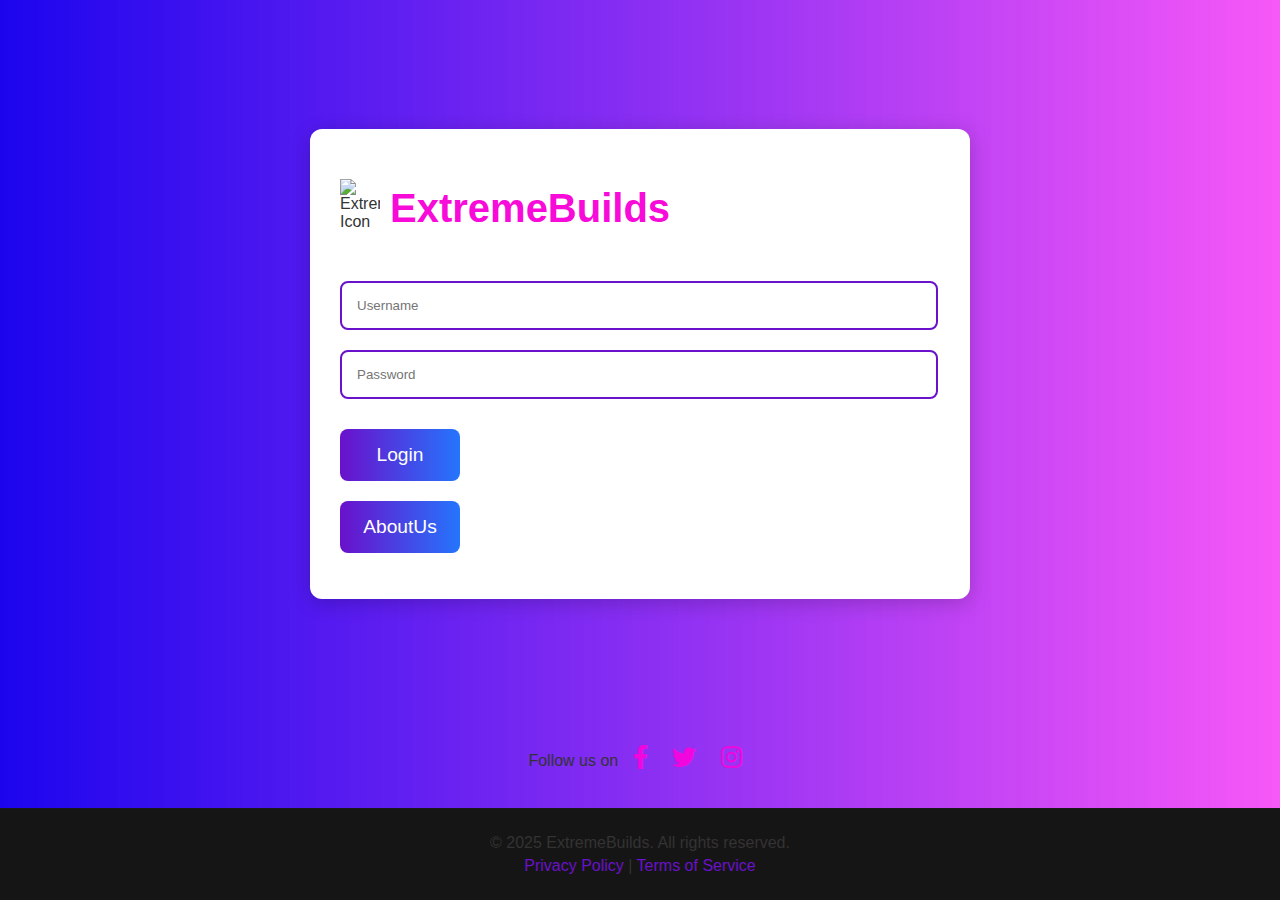
==== index.html @ 04338aeb "Add files via upload" ====
<!DOCTYPE html>
<html lang="en">
<head>
    <meta charset="UTF-8">
    <meta name="viewport" content="width=device-width, initial-scale=1.0">
    <link rel="stylesheet" href="styles.css">
    <link rel="stylesheet" href="https://cdnjs.cloudflare.com/ajax/libs/font-awesome/6.0.0-beta3/css/all.min.css">
    <title>ExtremeBuilds - Login</title>
</head>
<body>
    <div class="container">
        <div class="header">
            <img src="C:\Users\NetAdmin\Desktop\1607537 Ecommerce Website\Assets\images\icon.png" alt="ExtremeBuilds Icon"> <!-- Replace with your icon image path -->
            <h1>ExtremeBuilds</h1>
        </div>
        <form id="loginForm">
            <input type="text" id="username" placeholder="Username" required>
            <input type="password" id="password" placeholder="Password" required minlength="8">
            <button type="submit">Login</button>
            <button type="submit" onclick="window.location.href='about.html'">AboutUs</button>
            <p id="errorMessage" class="error"></p>
        </form>
    </div>
    <script src="index.js"></script>

    <p>Follow us on 
        <span class="social-icons">
            <a href="https://www.facebook.com" target="_blank" aria-label="Facebook"><i class="fab fa-facebook-f"></i></a>
            <a href="https://www.twitter.com" target="_blank" aria-label="Twitter"><i class="fab fa-twitter"></i></a>
            <a href="https://www.instagram.com" target="_blank" aria-label="Instagram"><i class="fab fa-instagram"></i></a>
        </span>
    </p>

    <footer>
        <p>&copy; 2025 ExtremeBuilds. All rights reserved.</p>
        <p><a href="">Privacy Policy</a> | <a href="">Terms of Service</a></p>
    </footer>
</body>
</html>
---- styles.css ----
/* General Styles */
body {
    font-family: 'Bahnschrift SemiBold', sans-serif; /* Fallback to sans-serif */
    background: linear-gradient(to right, #1c05ee, #f308f3ad);
    margin: 0;
    padding: 0;
    color: #333333;
    display: flex;
    flex-direction: column; /* Allows footer to be at the bottom */
    justify-content: center;
    align-items: center;
    height: 100vh;
}

.container {
    position: relative; /* Makes the container a positioning context */
    width: 90%;
    max-width: 600px;
    margin: auto;
    padding: 30px;
    background: white;
    border-radius: 12px;
    box-shadow: 0 4px 20px rgba(0, 0, 0, 0.2);
    animation: fadeIn 0.5s ease-in-out;
}

/* Header Styles */
h1 {
    text-align: center;
    color: #f80bd9;
    margin-bottom: 20px;
    font-size: 2.5em;
    transition: text-shadow 0.3s ease; /* allows smooth transition for the glow effect */
}

/* Glowing Effect on Hover */
h1:hover {
    text-shadow: 0 0 5px #f80bd9, 0 0 10px #f80bd9, 0 0 15px #f80bd9, 0 0 20px #ff00ff; /* Adjusts colors and sizes as needed */
}

/* Input Styles */
input[type="text"], input[type="password"] {
    width: 94%;
    padding: 15px;
    margin: 10px 0;
    border: 2px solid #6a11cb;
    border-radius: 8px;
    transition: border-color 0.3s ease;
}

input[type="text"]:focus, input[type="password"]:focus {
    border-color: #2575fc;
    outline: none;
}

/* Button Styles */
button {
    width: 20%;
    padding: 15px;
    margin: 10px 0;
    border: none;
    border-radius: 8px;
    background: linear-gradient(to right, #6a11cb, #2575fc);
    color: white;
    font-size: 1.2em;
    cursor: pointer;
    transition: background 0.3s ease, transform 0.2s ease;
    display: flex;
    justify-content: center; /* Centers the buttons horizontally */
    margin-top: 20px; /*Add some space above the buttons */
}

button:hover {
    background: linear-gradient(to right, #2575fc, #6a11cb);
    transform: translateY(-2px);
}

/* Error Message Styles */
.error {
    color: red;
    text-align: center;
    font-weight: bold;
}

/* Footer Styles */
footer {
    text-align: center;
    padding: 20px;
    background-color: #161515; /* dark background color */
    border-top: 1px solid #1a1919; /* Top border */
    margin-top: 20px; /* Space above the footer */
    width: 100%; /* Full width */
}

footer p {
    margin: 5px 0; /* Puts space between paragraphs */
}

footer a {
    color: #6a11cb; /* Links color */
    text-decoration: none; /* Removes underline */
}

footer a:hover {
    text-decoration: underline; /* Underline on hover */
}


/* Adds some basic styles for the icons */
.social-icons {
    margin-top: 10px;
}
        
.social-icons a {
    text-decoration: none;
    color: #f107de; /* Changes to desired color */
    margin: 0 10px;
    font-size: 24px; /* Adjusts size as needed */
    transition: transform 0.3s, color 0.3s, box-shadow 0.3s; /* Animation effect */
}
        
.social-icons a:hover {
    transform: scale(1.2) rotate(15deg); /* Scale and rotate effect on hover */
    color: #f807f8; /* Change color on hover */
    box-shadow: 0 4px 15px rgba(45, 1, 63, 0.3); /* Adds shadow on hover */
}



/* Basic styles for the header */
.header {
        display: flex;
        align-items: center; /* Center items vertically */
        margin-bottom: 20px; /* add a space below the header */
    }

    .header img {
        width: 40px; /* Set the width of the icon */
        height: auto; /* Maintains aspect ratio of image*/
        margin-right: 10px; /* Space between icon and text */
    }



/* Animation */
@keyframes fadeIn {
    from {
        opacity: 0;
        transform: translateY(-20px);
    }
    to {
        opacity: 1;
        transform: translateY(0);
    }
}

/* Responsive Styles */
@media (max-width: 600px) {
    .container {
        padding: 20px;
    }

    h1 {
        font-size: 2em;
    }

    button {
        font-size: 1em;
    }
}
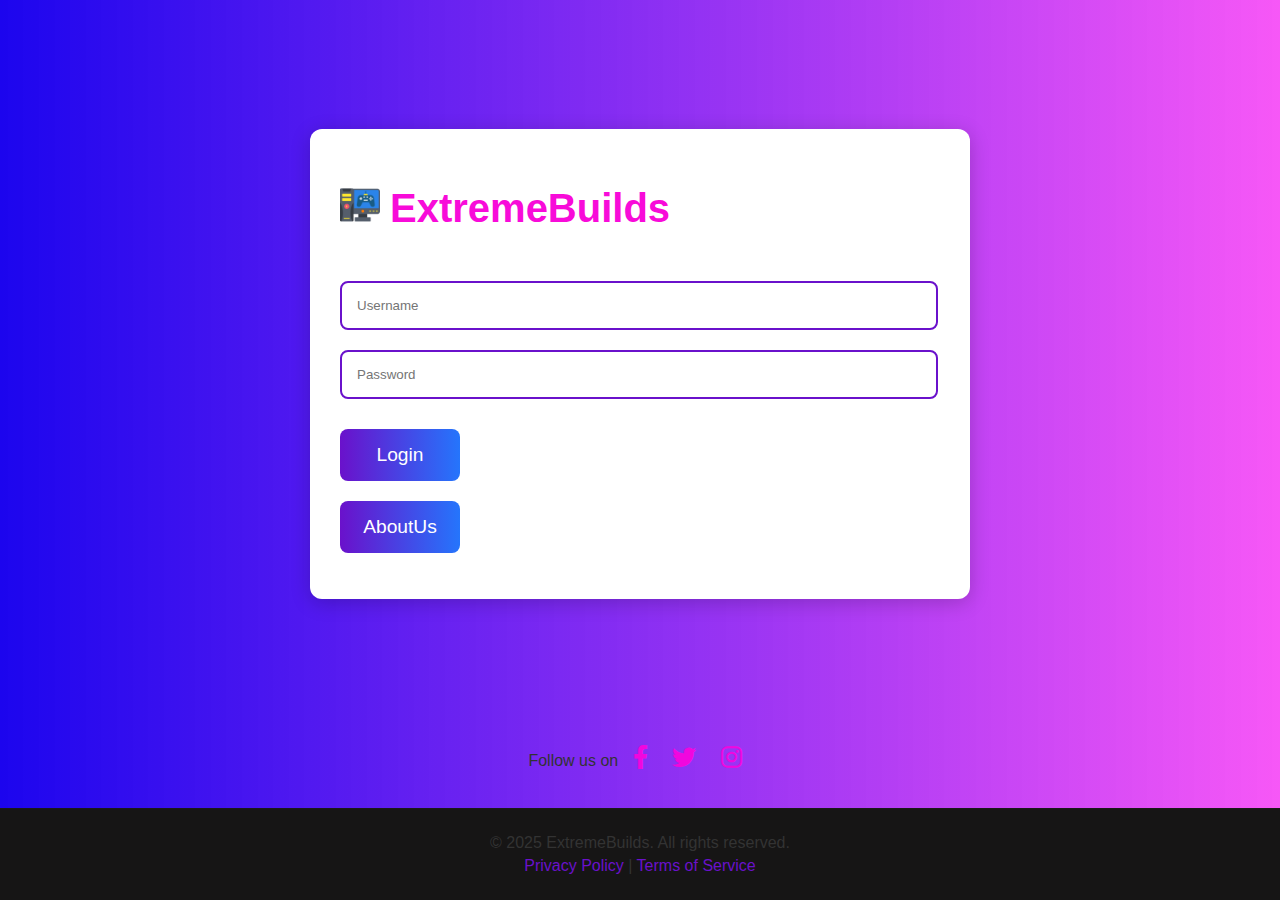
==== commit a8366bfa: "Update index.html" ====
--- a/index.html
+++ b/index.html
@@ -10,7 +10,7 @@
 <body>
     <div class="container">
         <div class="header">
-            <img src="C:\Users\NetAdmin\Desktop\1607537 Ecommerce Website\Assets\images\icon.png" alt="ExtremeBuilds Icon"> <!-- Replace with your icon image path -->
+            <img src="icon.png" alt="ExtremeBuilds Icon"> <!-- Replace with your icon image path -->
             <h1>ExtremeBuilds</h1>
         </div>
         <form id="loginForm">
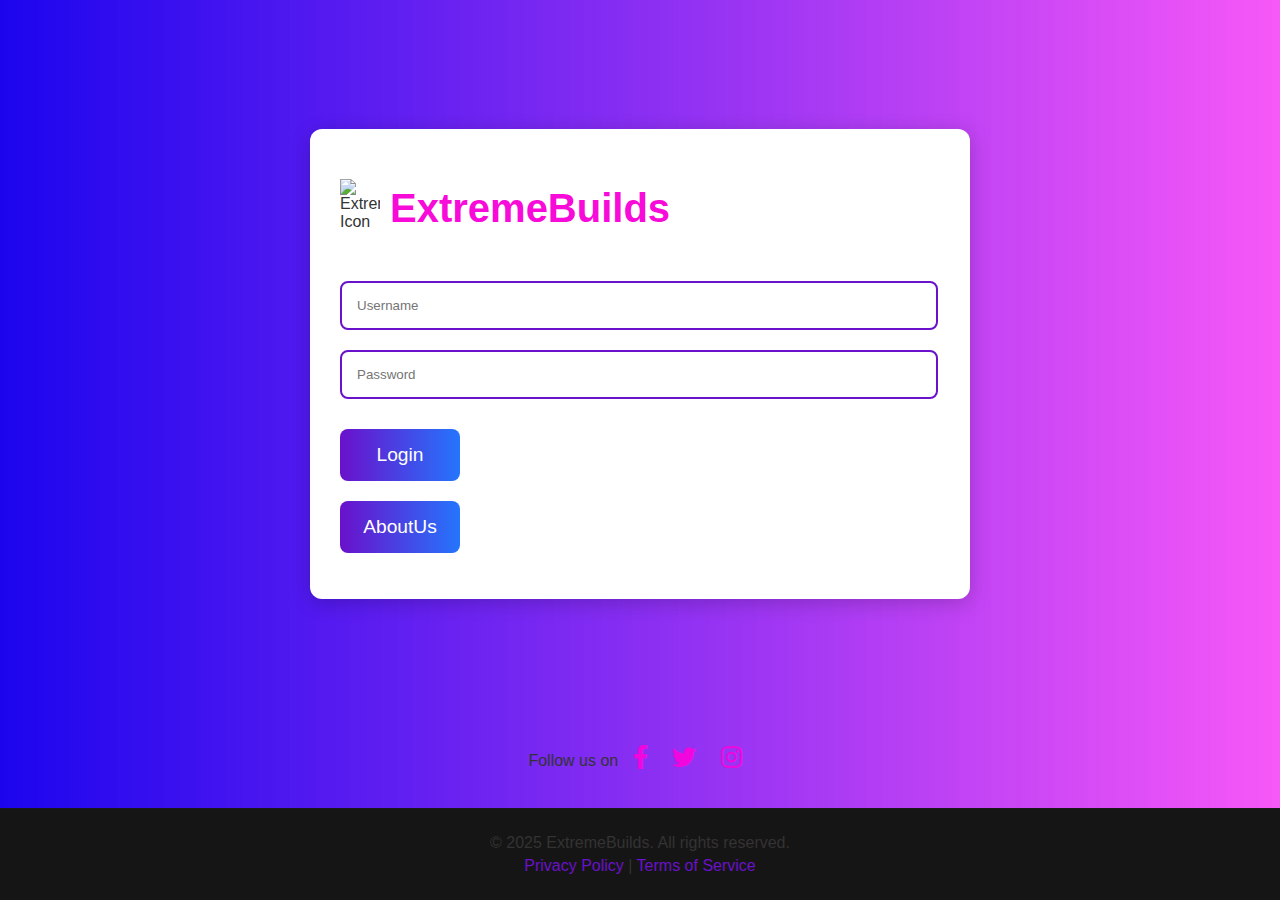
==== commit eec25fcb: "Update index.html" ====
--- a/index.html
+++ b/index.html
@@ -10,7 +10,7 @@
 <body>
     <div class="container">
         <div class="header">
-            <img src="icon.png" alt="ExtremeBuilds Icon"> <!-- Replace with your icon image path -->
+            <img src=",icon.png" alt="ExtremeBuilds Icon"> <!-- Replace with your icon image path -->
             <h1>ExtremeBuilds</h1>
         </div>
         <form id="loginForm">
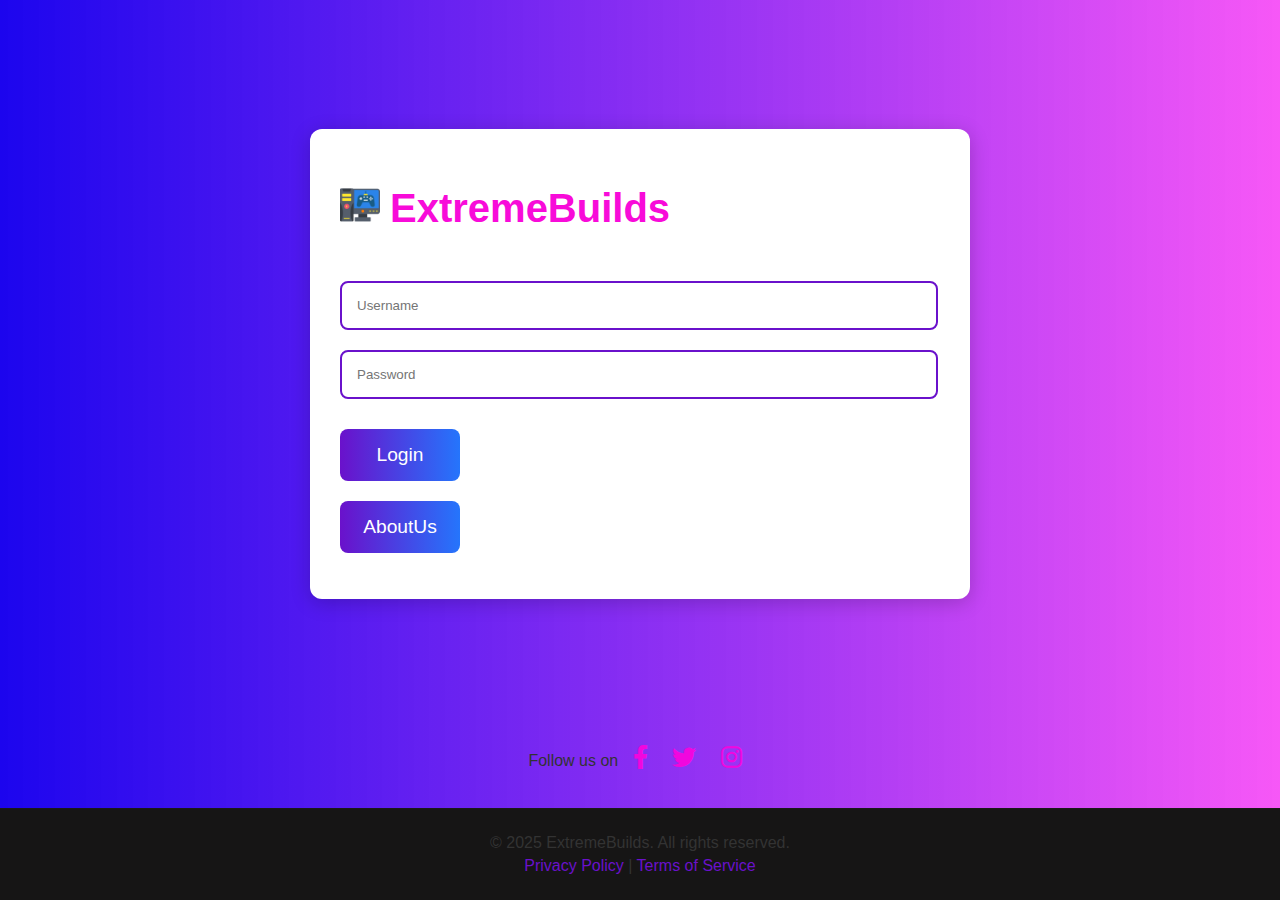
==== commit 7e0410db: "Update index.html" ====
--- a/index.html
+++ b/index.html
@@ -10,7 +10,7 @@
 <body>
     <div class="container">
         <div class="header">
-            <img src=",icon.png" alt="ExtremeBuilds Icon"> <!-- Replace with your icon image path -->
+            <img src="icon.png" alt="ExtremeBuilds Icon"> <!-- Replace with your icon image path -->
             <h1>ExtremeBuilds</h1>
         </div>
         <form id="loginForm">
